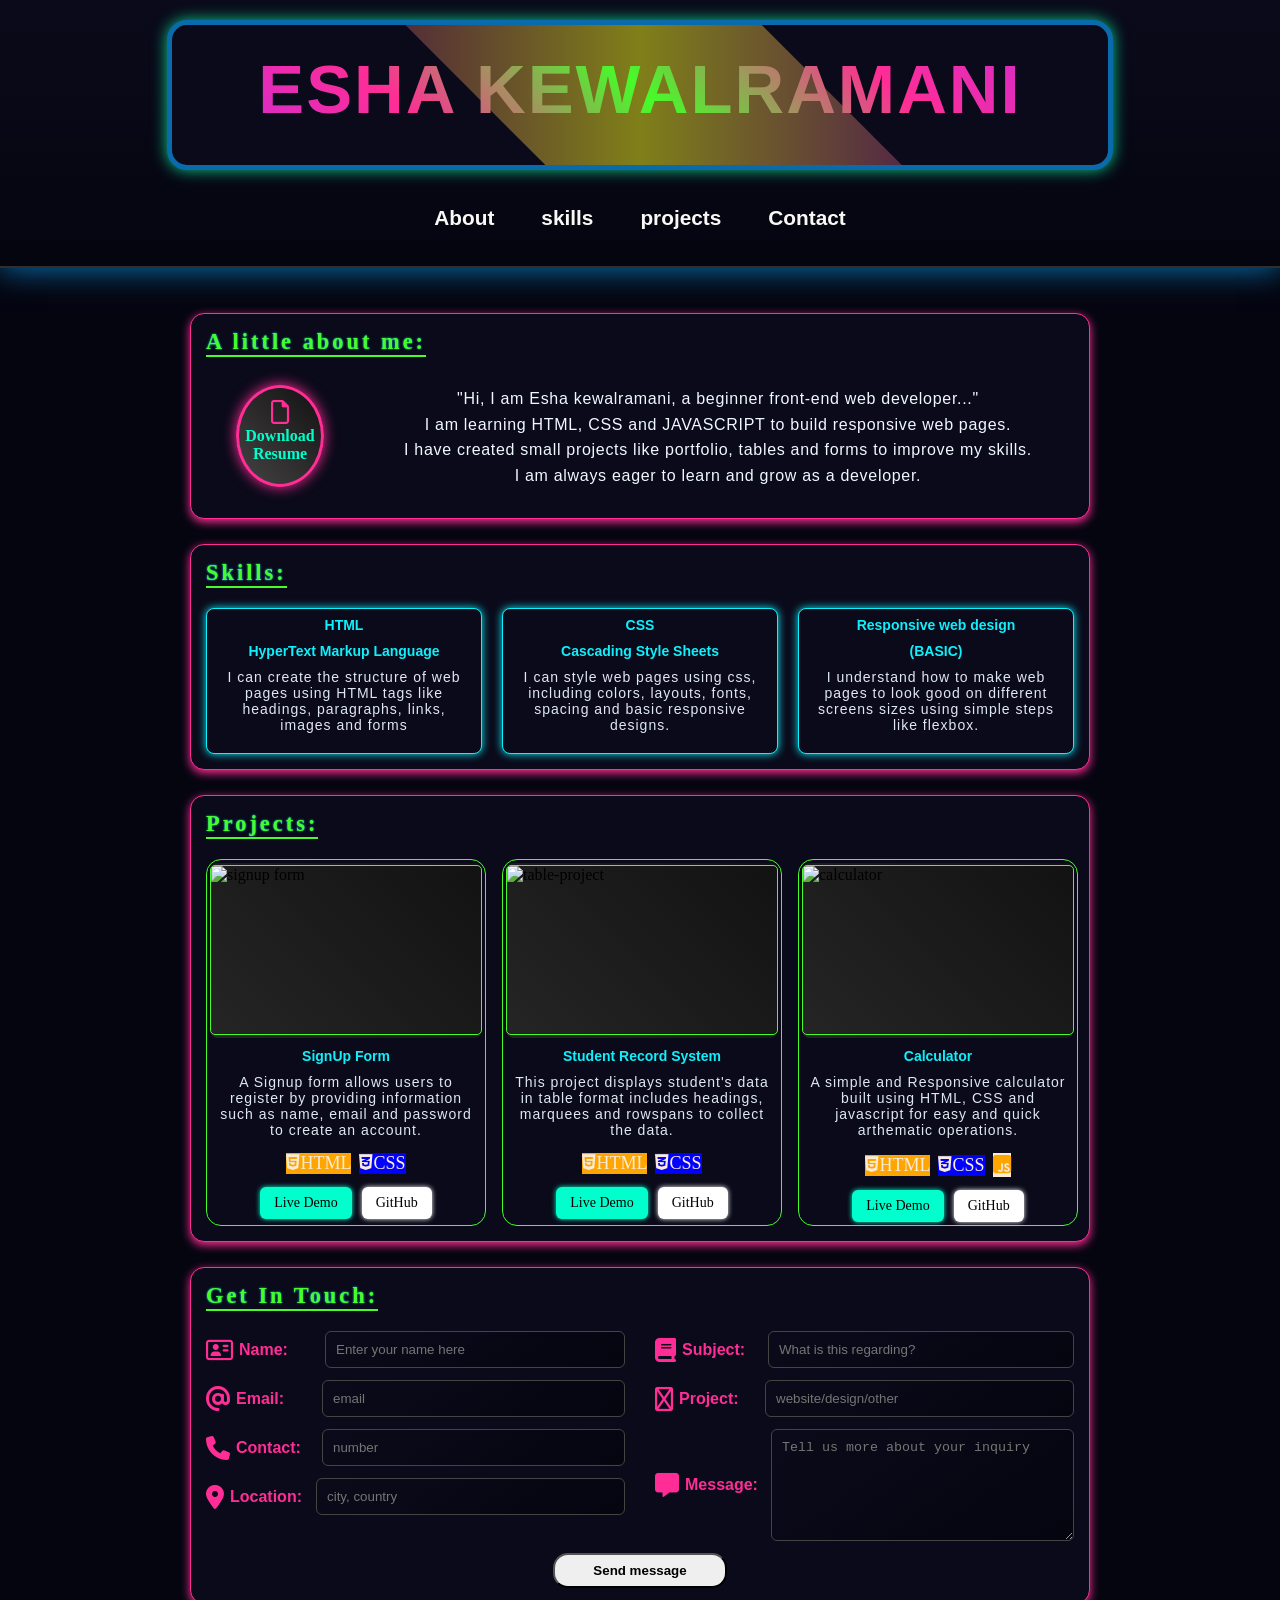
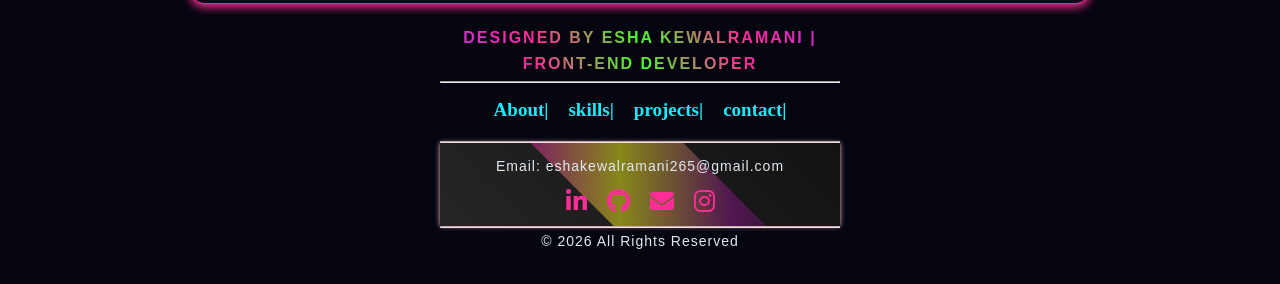
==== index.html @ 695df803 "Renamed Portfolio Files" ====
<!DOCTYPE html>
<html lang="en">
<head>
<meta charset="UTF-8">
<meta name="viewport" content="width=device-width, initial-scale=1.0">
<title>My Portfolio</title>
<link rel="stylesheet" href="style.css">
<link rel="stylesheet" href="https://cdnjs.cloudflare.com/ajax/libs/font-awesome/6.5.0/css/all.min.css">
</head> 
<body>
<header>
<div class="header-div">
<h1>Esha Kewalramani</h1></div>
<nav>
<a href="#About">About</a>
<a href="#skills">skills</a>
<a href="#projects">projects</a>
<a href="#contact">Contact</a>
</nav>
</header>
<div class="main-container">
<section id="About">
<h2>A little about me:</h2>
<div class="for-about">
<div class="for-icon">
<div class="icon">
<a href="c:\Users\HP\Downloads\Black and White ATS-Friendly Simple Clean Resume CV_20260429_220653_0000.pd_20260521_025158_0000.pdf"
target="_blank" style="color: #ff2d95;"><i class="fa-regular fa-file"></i></a>
</div>
<h3>Download Resume</h3>
</div>
<p class="pre">"Hi, I am Esha kewalramani, a beginner front-end web developer..."<br>
I am learning HTML, CSS and JAVASCRIPT to build responsive web pages.<br>
I have created small projects like portfolio, tables and forms to improve my skills.<br>
I am always eager to learn and grow as a developer.<br> 
</p>
</div>          
</section>
<section id="skills">
<h2>Skills:</h2>
<div class="for-skills">
<div class="skills">
<h4>HTML</h4>
<h4>HyperText Markup Language</h4>
<P>I can create the structure of web pages using HTML tags like headings, paragraphs, links, images and forms</P>
</div>
<div class="skills">
<h4>CSS</h4>
<h4>Cascading Style Sheets</h4>
<p>I can style web pages using css, including colors, layouts, fonts, spacing and basic responsive designs.</p>
</div>
<div class="skills">
<h4>Responsive web design</h4>
<h4>(BASIC)</h4>
<P>I understand how to make web pages to look good on different screens sizes using simple steps like flexbox.</P>
</div>
</div>
</section>
<section id="projects">
<h2>Projects:</h2>
<div class="projects">
<div class="for-project">
<div class="partition">
<img src="signup.png" alt="signup form">
</div>
<h4>SignUp Form</h4>
<p>A Signup form allows users to register by providing information such as name, email and password to create an account.</p>
<div class="tag">
<span class="a"><i class="fa-brands fa-html5"></i>HTML</span>
<span class="b"><i class="fa-brands fa-css3-alt"></i>CSS</span></div>
<div class="project-buttons">
<a href="../signup/signup.html" target="_blank" class="btn demo-btn">Live Demo</a>
<a href="https://github.com/esha-kewalramani/signup.git" target="_blank" class="btn github-btn">GitHub</a>
</div>
</div>
<div class="for-project">
<div class="partition">
<img src="table.png" alt="table-project">
</div>
<h4>Student Record System</h4>
<p>This project displays student's data in table format
includes headings, marquees and rowspans to collect the data.</p>
<div class="tag">
<span class="a"><i class="fa-brands fa-html5"></i>HTML</span>
<span class="b"><i class="fa-brands fa-css3-alt"></i>CSS</span></div>
<div class="project-buttons">
<a href="../Table/table.html" target="_blank" class="btn demo-btn">Live Demo</a>
<a href="https://github.com/esha-kewalramani/table-project.git" target="_blank" class="btn github-btn">GitHub</a>
</div>
</div>
<div class="for-project">
<div class="partition">
<img src="calculator.png" alt="calculator"  >    
</div>
<h4>Calculator</h4>
<p>A simple and Responsive calculator built using HTML, CSS and javascript for easy and quick arthematic operations.</p>
<div class="tag">
<span class="a"><i class="fa-brands fa-html5"></i>HTML</span>
<span class="b"><i class="fa-brands fa-css3-alt"></i>CSS</span>
<span class="C"><i class="fa-brands fa-square-js"></i></span></div>
<div class="project-buttons">
<a href="../Calculator/calculator.html" target="_blank" class="btn demo-btn">Live Demo</a>
<a href="https://github.com/your-username/project-repo" target="_blank" class="btn github-btn">GitHub</a>
</div>
</div>  
</section>
<section id="contact">
<h2>Get In Touch:</h2>
<div class="contact">
<div class="for-contact">
<div class="name">
<div class="icon"><i class="fa-sharp fa-regular fa-address-card"></i></div>
<label for="N">Name:</label>
<input type="text" id="N" placeholder="Enter your name here">
</div>
<div class="name">
<div class="icon"><i class="fa-sharp fa-solid fa-at"></i></div>
<label for="E">Email:</label>
<input type="email" id="E" placeholder="email">
</div>
<div class="name">
<div class="icon"><i class="fa-solid fa-phone"></i></div>
<label for="c">Contact:</label>
<input type="number" id="c" placeholder="number">
</div>
<div class="name">
<div class="icon"><i class="fa-solid fa-location-dot"></i></div>
<label for="l">Location:</label>
<input type="text" id="l" placeholder="city, country">
</div>
</div>
<div class="for-contact1">
<div class="name">
<div class="icon"><i class="fa-sharp fa-solid fa-book"></i></div>
<label for="s">Subject:</label>
<input type="text" id="s" placeholder="What is this regarding?">
</div>
<div class="name">
<div class="icon"><i class="fa-sharp-duotone fa-regular fa-diagram-project"></i></div>
<label for="Pr">Project:</label>
<input type="text" id="Pr" placeholder="website/design/other">
</div>
<div class="name">
<div class="icon"><i class="fa-solid fa-message"></i> </div>
<label for="m">Message:</label>
<textarea name="address" rows="6" placeholder="Tell us more about your inquiry"></textarea>
</div>
</div>
</div>
<button>Send message</button>
</section>
<footer>
<h5 >Designed by Esha Kewalramani |</h5>
<h5>Front-End Developer</h5>
<hr>
<div class="links">
<a href="#About">About| </a>
<a href="#skills">skills| </a>
<a href="#projects">projects| </a>
<a href="#contact">contact| </a>
</div>
<hr>
<div class="partitiona">
<p>Email: eshakewalramani265@gmail.com</p>
<div class="icon">
<i class="fa-brands fa-linkedin-in"></i>
<a href="https://github.com/esha-kewalramani" target="_blank" 
style="text-decoration: none; color: #ff2d95;">
<i class="fa-brands fa-github"></i></a> 
<i class="fa-solid fa-envelope"></i>
<i class="fa-brands fa-instagram"></i>
</div>
</div>
<hr><p>© 2026 All Rights Reserved</p>
</footer>
</section>
    </div>
    </body>
</html>
---- style.css ----
*{
margin: 0; 
padding: 0;
box-sizing: border-box;
}
:root{
--neon-blue:#0ff0fc;
--neon-pink:#ff2d95;
--neon-purple:#c32be2;
--neon-green:#46fc29;
--dark-bg:#0a0a1a;
--darker-bg:#050510;
}
html{
scroll-behavior: smooth;
}
body{
background: var(--darker-bg);
overflow-x: hidden;
background: radial-gradient(to bottom, blue, pink);
}
header{
background: linear-gradient(to bottom, var(--dark-bg),var(--darker-bg));
border-bottom: 2px solid rgb(49, 46, 46);
padding: 20px 2%;
position: relative; 
box-shadow: 0 0 30px rgb(8, 124, 190);
margin: 0 auto;
margin-bottom: 25px;
}
.header-div{
overflow: hidden;
height: 150px;
width: 77%;
border-radius: 20px;
position: relative; 
box-shadow: 0 0 15px rgb(11, 201, 137);
background: var(--dark-bg);
margin:auto;
border: 5px solid rgb(10, 107, 172);
margin-bottom: 25px;
}
h1{
position: relative;
display: flex;
text-align: center;
justify-content: center;
font-size: 4.3rem;
/* font-weight: bolder; */
letter-spacing: 2px;
text-transform: uppercase;
margin-top: 2.7%;
color: transparent;
background: linear-gradient(45deg,var(--neon-purple), var(--neon-pink),var(--neon-green),
var(--neon-pink), var(--neon-purple));
-webkit-background-clip: text;
background-clip: text;  
font-family:'orbitron',sans-serif;
z-index: 1;
animation: shine 3s ease;
}
@keyframes shine {
from{
transform:translateY(-75px);
}
to{
transform:translateY(0px);
}
}
.header-div::before{
content: "";
position:absolute;
top:-50%;
left:-40%;
height:180%; 
width:180%; 
background:linear-gradient(45deg, transparent,rgba(145, 5, 133, 0.4),
 rgb(206, 206, 25,0.6), rgb(134, 21, 134,0.5), transparent);
transform:rotate(45deg); 
animation:popup 3s infinite linear;
}
@keyframes popup{
0%{transform: rotate(45deg) translateX(-100%);
}
100%{transform: rotate(45deg) translateX(100%);
}
}
nav{
display: flex;
text-align: center;
justify-content: center;
gap: 5px;
}
nav a {
text-decoration: none;
color:rgb(250, 248, 244); 
padding: 10px 20px; 
border: 1.5px solid transparent;
border-radius: 5px;
transition: all 0.3sec ease;
font-weight: bold; 
font-size: 1.3rem;
border-radius: 10px ;
margin-bottom: 5px; 
font-family: Verdana, Geneva, Tahoma, sans-serif;
}
nav a:hover{
box-shadow: 0 0 20px var(--neon-green); 
border: 3px solid rgb(33, 118, 216); 
font-size: 1.5rem;
}
.main-container{
max-width: 1200px;
margin: 0 auto;
padding: 20px;

}
section{
padding: 15px;
background: var(--dark-bg);
border-radius: 14px;
border: 1.5px solid var(--neon-pink);
margin: auto;
max-width: 900px;
margin-bottom: 25px;
box-shadow: 0 3px 10px var(--neon-pink);
}
h2{
display: inline-block;
border-bottom: 2PX SOLID #46fc29;
letter-spacing: 3px;
color: #46fc29;
margin-bottom: 20px; 
font-size: 1.4rem;
font-weight: bolder;
text-shadow: 0 0 2px var(--neon-blue);
box-shadow: 2px solid var(--neon-purple); 
font-family:'Times New Roman', Times, serif;
}
.for-about{
display: flex;
gap: 60px; 
}
.for-icon{
width: 88px;
height: 102px;
border-radius: 50%;
border: 3px solid var(--neon-pink); 
margin: 0px 15px;
box-shadow: 0 0 14px var(--neon-pink);  
color: var(--neon-pink);
background: linear-gradient(45deg, rgb(68, 66, 66), rgb(19, 18, 18));
color: #ff2d95;
font-size: 2.5rem;
display: flex;
justify-content: center;
text-align: center;
flex-direction: column;
margin-top: 8px;

margin-left: 30px;
}
.pre{
color: aliceblue;
font-family: 'Segoe UI', Tahoma, Geneva, Verdana, sans-serif ; 
letter-spacing: 0.7px;
margin-top: 9px;
line-height: 1.6;
font-size: 100%;
}
.for-skills{
display: grid;
grid-template-columns: repeat(auto-fill, minmax(150px, 1fr));
gap: 20px;
display: flex;
}
.skills{
font-family: 'Times New Roman', Times, serif;
background: var(--dark-bg);
border-radius: 8px;
border: 1px solid var(--neon-blue) ;
color: #0ff0fc;
padding: 5px;
width: 400px;
transition: transform 0.3s ease;
box-shadow: 0 0 8px var(--neon-blue);
}
.skills:hover{
transform: translateY(-6px);
box-shadow: 0 0 20px var(--neon-green); 
cursor: pointer;
}
p{
font-family: 'rajhdani', sans-serif;
font-size: small;
color: rgb(223, 232, 241); 
margin: 5px;
font-size: 14px;
text-align: center;
letter-spacing: 1px; 
position: relative;
margin-bottom: 15px;
}
h3{
margin-bottom: 10px;
display: flex; 
justify-content: center; 
font-size: medium;
color: #00ffcc;
} 
h4{
color: #0ff0fc;
margin-top: 1%;
font-size: 14px;
display: flex; 
justify-content: center;
font-family: Arial, Helvetica, sans-serif;
margin-bottom: 10px;
}
.projects{
gap: 20px; 
margin: auto; 
display: grid;
grid-template-columns: repeat(auto-fill, minmax(230px, 1fr));
/* display: flex;  */
}
.for-project{
border: 0.1px solid var(--neon-green);
border-radius: 15px;
padding: 3px;
width: 280px; 
}
.for-project:hover{
box-shadow: 0 0 6px var(--neon-blue);
transform: translatey(10px); 
cursor: pointer;
}
.partition{
background: linear-gradient(45deg, rgb(37, 37, 37), rgb(19, 18, 18));
margin-bottom: 10px;
border-radius: 8px;
padding: 2px 0px;
height: 175px;
}
img{
display: flex;
margin: auto;
width:100%;
 height:170px;
 border-radius: 5px;
border: 0.5px solid var(--neon-green);
object-fit: cover;
}
.tag{
display: flex;
justify-content: center;
align-items: center;
gap: 8px;
}
.a{
background: orange; 
color: antiquewhite;
font-size: large;
}
.b{
background: blue;
color: antiquewhite;
font-size: large;
}
.C{
color: orange; 
background: antiquewhite;
font-size: 1.3em;
}
.project-buttons {
display: flex;
gap: 10px;
margin-top: 13px;
justify-content: center;
}
.btn {
padding: 8px 14px;
text-decoration: none;
font-size: 14px;
border-radius: 6px;
transition: 0.3s ease;
font-weight: 500;
}
.demo-btn {
background: #00ffcc;
color: #000;
box-shadow: 0 0 5px #00ffcc;
}
.demo-btn:hover {
background: transparent;
color: #00ffcc;
border: 1px solid #00ffcc;
}
.github-btn {
background: #ffffff;
color: #000;
box-shadow: 0 0 5px #fff;
}
.github-btn:hover {
background: transparent;
color: #fff;
border: 1px solid #fff;
}
.icon{
color: #ff2d95;
font-size:1.5rem;
display: flex;
justify-content: center; 
text-align: center;
gap: 20px;
position: relative;
}
.contact{
display: flex;  
}
.for-contact{
width: 100%;
}
.for-contact1{
width: 100%; 
margin-left: 30px;
}
.name {
  display: flex;
  align-items: center;
  gap: 6px;
  margin-bottom: 12px;
}
label{
color: var(--neon-pink); 
font-family:'rajhdani', sans-serif;
font-weight: 700;
  min-width: 80px;     
}
input,textarea {
  flex: 1;
  padding: 10px;
  border-radius: 6px;
  border: 1px solid #444;
  background-color: transparent;
  background: linear-gradient(145deg, var(--dark-bg), var(--darker-bg));
}
input:focus,textarea:focus{
box-shadow: 0 3px 2px var(--neon-green);
outline: none;
border: none;
}
input:hover,textarea:hover{
border: 1px solid var(--neon-green);
}
button{
margin: 0 auto; 
width: 20%;
display: flex;
justify-content: center;
padding: 8px 30px;
border-radius: 15px; 
font-weight: bold; 
cursor: pointer;
}
button:hover{
background: #46fc29;
}
footer{
width: min(400px, 95%);
margin: auto;
}
.links{
display: flex;
justify-content: center; 
gap: 20px;
margin-top: 4%;
margin-bottom: 5%;
}
.links a{
color: var(--neon-blue);
text-decoration: none;
font-size: 19px;
font-weight: bolder;
}
.partitiona{
padding: 10px;
background: linear-gradient(45deg, rgb(37, 37, 37), rgb(19, 18, 18));
box-shadow: 0 0 5px pink; 
position: relative;
overflow: hidden;
}
.partitiona::before{
content: "";
position:absolute;
top:-50%;
left:-20%;
height:130%; 
width:130%; 
background:linear-gradient(45deg, transparent,rgba(145, 5, 133, 0.8),
 rgb(206, 206, 25,0.6), rgb(134, 21, 134,0.5), transparent);
transform:rotate(45deg); 
animation:popup 3s infinite linear;
}
h5{
 font-size: medium;
display: flex; text-align: center; justify-content: center;
font-weight: 1.9rem;
letter-spacing: 2px;
text-transform: uppercase;
margin-top: 2%;
margin-bottom: 2%;
color: transparent;
background: linear-gradient(45deg,var(--neon-purple), var(--neon-pink),var(--neon-green),
var(--neon-pink), var(--neon-purple));
-webkit-background-clip: text;
background-clip: text;  
font-family:'orbitron',sans-serif;
z-index: 1;
}
@media (max-width: 900px) {

  .header-div {
    width: 90%;
    height: auto;
    padding: 20px;
  }

  h1 {
    font-size: 2.5rem;
  }

  nav {
    flex-wrap: wrap;
    gap: 10px;
  }

  .for-about {
    flex-direction: column;
    gap: 20px;
    text-align: center;
  }

  .for-skills {
    flex-direction: column;
    align-items: center;
  }

  .skills {
    width: 90%;
  }

  .projects {
    flex-direction: column;
    align-items: center;
  }

  .for-project {
    width: 90%;
  }

  .contact {
    flex-direction: column;
  }

  .for-contact,
  .for-contact1 {
    width: 100%;
    margin-left: 0;
  }

  button {
    width: 60%;
  }
}

@media (max-width: 600px) {

  h1 {
    font-size: 1.8rem;
  }

  nav a {
    font-size: 1rem;
    padding: 8px 12px;
  }

  .header-div {
    height: auto;
  }

  section {
    width: 95%;
  }

  .for-icon {
    margin: auto;
  }

  button {
    width: 80%;
  }

  h2 {
    font-size: 1.1rem;
  }
}
@media (max-width: 600px) {
  .name {
    flex-direction: column;
    align-items: flex-start;
  }

  .name label {
    min-width: auto;
  }
}
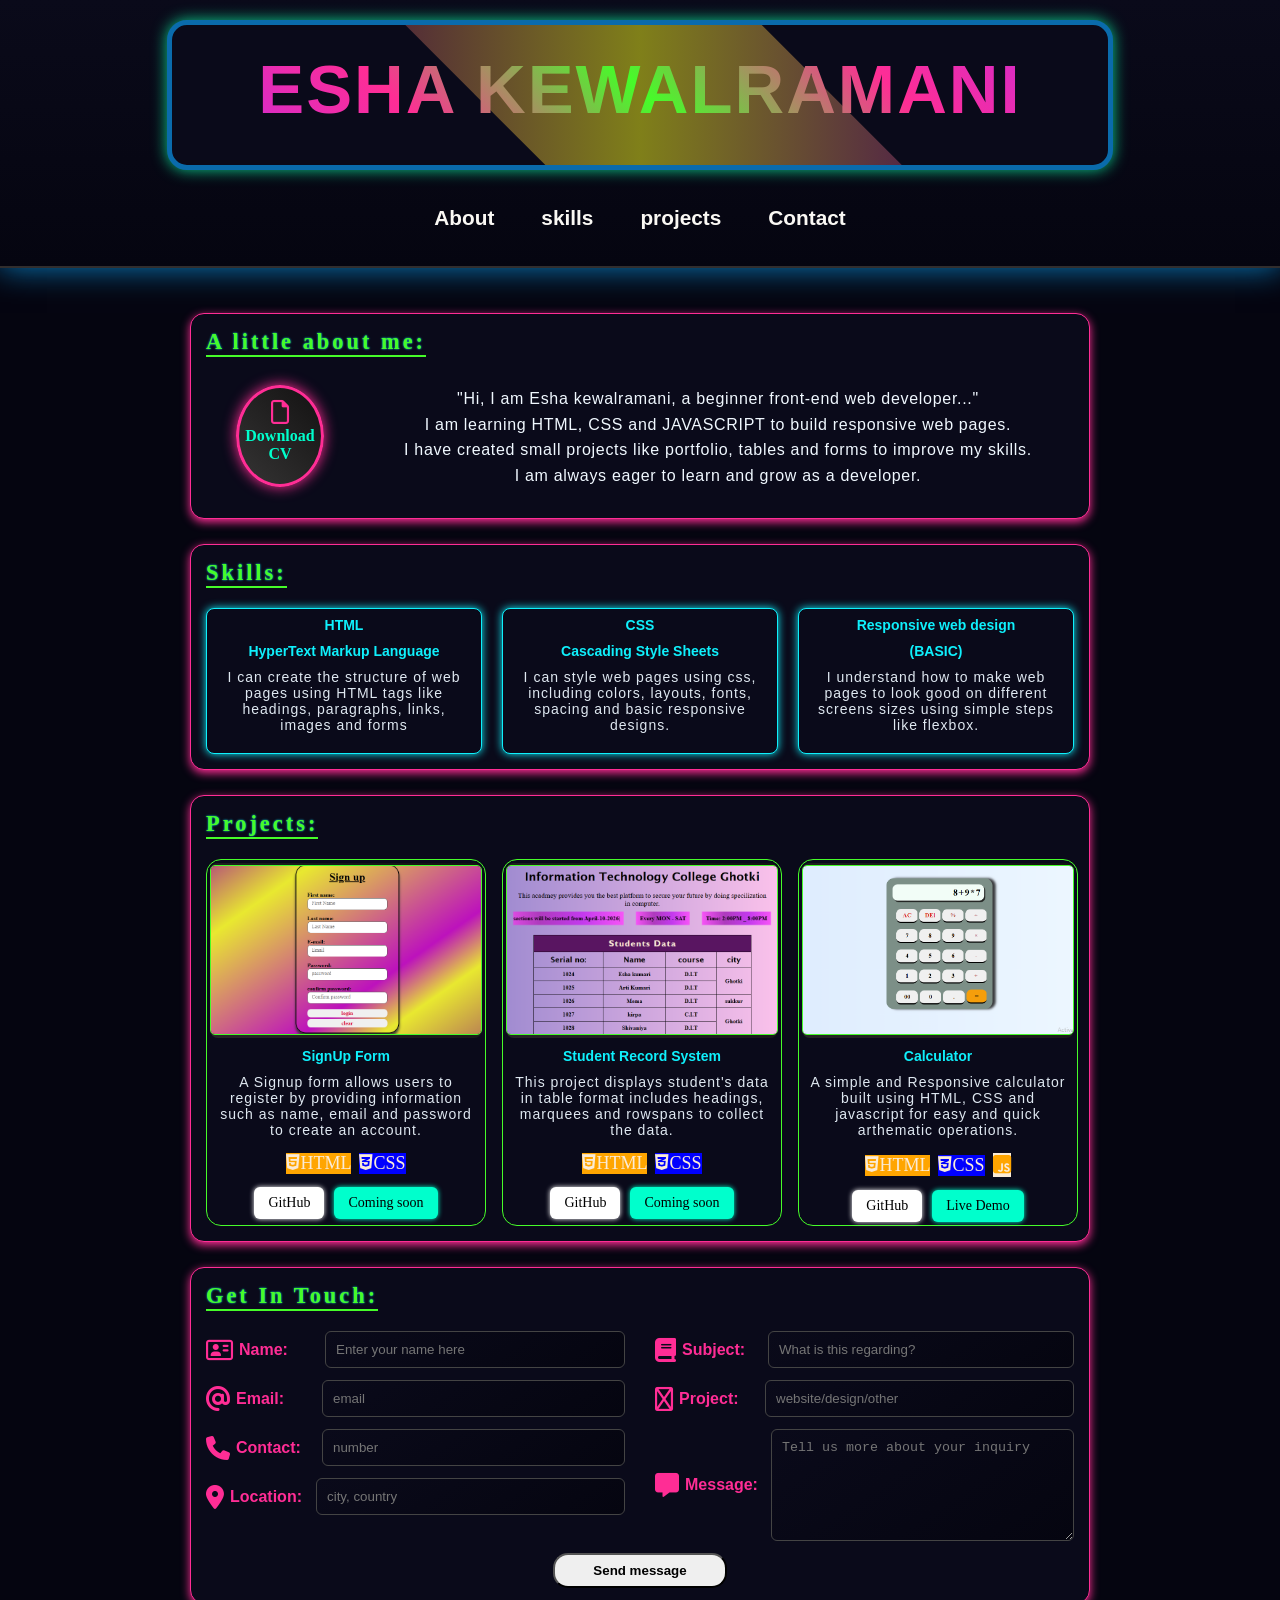
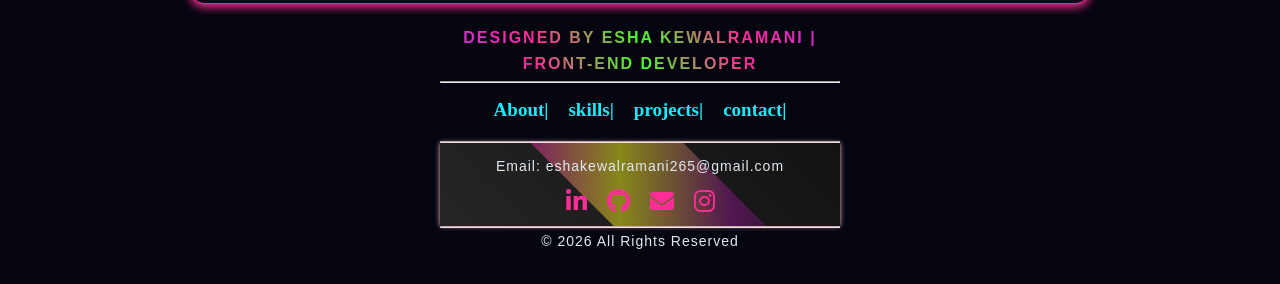
==== commit d0d75227: "updated portfolio" ====
--- a/index.html
+++ b/index.html
@@ -24,10 +24,10 @@
 <div class="for-about">
 <div class="for-icon">
 <div class="icon">
-<a href="c:\Users\HP\Downloads\Black and White ATS-Friendly Simple Clean Resume CV_20260429_220653_0000.pd_20260521_025158_0000.pdf"
-target="_blank" style="color: #ff2d95;"><i class="fa-regular fa-file"></i></a>
+<a href="cv/Esha_kewalramani_cv.pdf" target="_blank" style="color: #ff2d95;">
+<i class="fa-regular fa-file"></i></a>
 </div>
-<h3>Download Resume</h3>
+<h3>Download CV</h3>
 </div>
 <p class="pre">"Hi, I am Esha kewalramani, a beginner front-end web developer..."<br>
 I am learning HTML, CSS and JAVASCRIPT to build responsive web pages.<br>
@@ -61,7 +61,7 @@
 <div class="projects">
 <div class="for-project">
 <div class="partition">
-<img src="signup.png" alt="signup form">
+<img src="images/signup.png" alt="signup form">
 </div>
 <h4>SignUp Form</h4>
 <p>A Signup form allows users to register by providing information such as name, email and password to create an account.</p>
@@ -69,13 +69,13 @@
 <span class="a"><i class="fa-brands fa-html5"></i>HTML</span>
 <span class="b"><i class="fa-brands fa-css3-alt"></i>CSS</span></div>
 <div class="project-buttons">
-<a href="../signup/signup.html" target="_blank" class="btn demo-btn">Live Demo</a>
 <a href="https://github.com/esha-kewalramani/signup.git" target="_blank" class="btn github-btn">GitHub</a>
+<a href="#" onclick="return false;" class="btn demo-btn">Coming soon</a>
 </div>
 </div>
 <div class="for-project">
 <div class="partition">
-<img src="table.png" alt="table-project">
+<img src="images/table.png" alt="table-project">
 </div>
 <h4>Student Record System</h4>
 <p>This project displays student's data in table format
@@ -84,13 +84,13 @@
 <span class="a"><i class="fa-brands fa-html5"></i>HTML</span>
 <span class="b"><i class="fa-brands fa-css3-alt"></i>CSS</span></div>
 <div class="project-buttons">
-<a href="../Table/table.html" target="_blank" class="btn demo-btn">Live Demo</a>
 <a href="https://github.com/esha-kewalramani/table-project.git" target="_blank" class="btn github-btn">GitHub</a>
+<a href="#" onclick="return false;" class="btn demo-btn">Coming soon</a>
 </div>
 </div>
 <div class="for-project">
 <div class="partition">
-<img src="calculator.png" alt="calculator"  >    
+<img src="images/calculator.png" alt="calculator"  >    
 </div>
 <h4>Calculator</h4>
 <p>A simple and Responsive calculator built using HTML, CSS and javascript for easy and quick arthematic operations.</p>
@@ -99,11 +99,11 @@
 <span class="b"><i class="fa-brands fa-css3-alt"></i>CSS</span>
 <span class="C"><i class="fa-brands fa-square-js"></i></span></div>
 <div class="project-buttons">
-<a href="../Calculator/calculator.html" target="_blank" class="btn demo-btn">Live Demo</a>
-<a href="https://github.com/your-username/project-repo" target="_blank" class="btn github-btn">GitHub</a>
+<a href="https://github.com/esha-kewalramani/CodeAlpha_Task2_Calculator" target="_blank" class="btn github-btn">GitHub</a>
+<a href="https://esha-kewalramani.github.io/CodeAlpha_Task2_Calculator/" target="_blank" class="btn demo-btn">Live Demo</a>
 </div>
 </div>  
-</section>
+</section> 
 <section id="contact">
 <h2>Get In Touch:</h2>
 <div class="contact">
--- a/style.css
+++ b/style.css
@@ -149,7 +149,7 @@
 margin: 0px 15px;
 box-shadow: 0 0 14px var(--neon-pink);  
 color: var(--neon-pink);
-background: linear-gradient(45deg, rgb(68, 66, 66), rgb(19, 18, 18));
+background: linear-gradient(45deg, rgb(53, 52, 52), rgb(19, 18, 18));
 color: #ff2d95;
 font-size: 2.5rem;
 display: flex;
